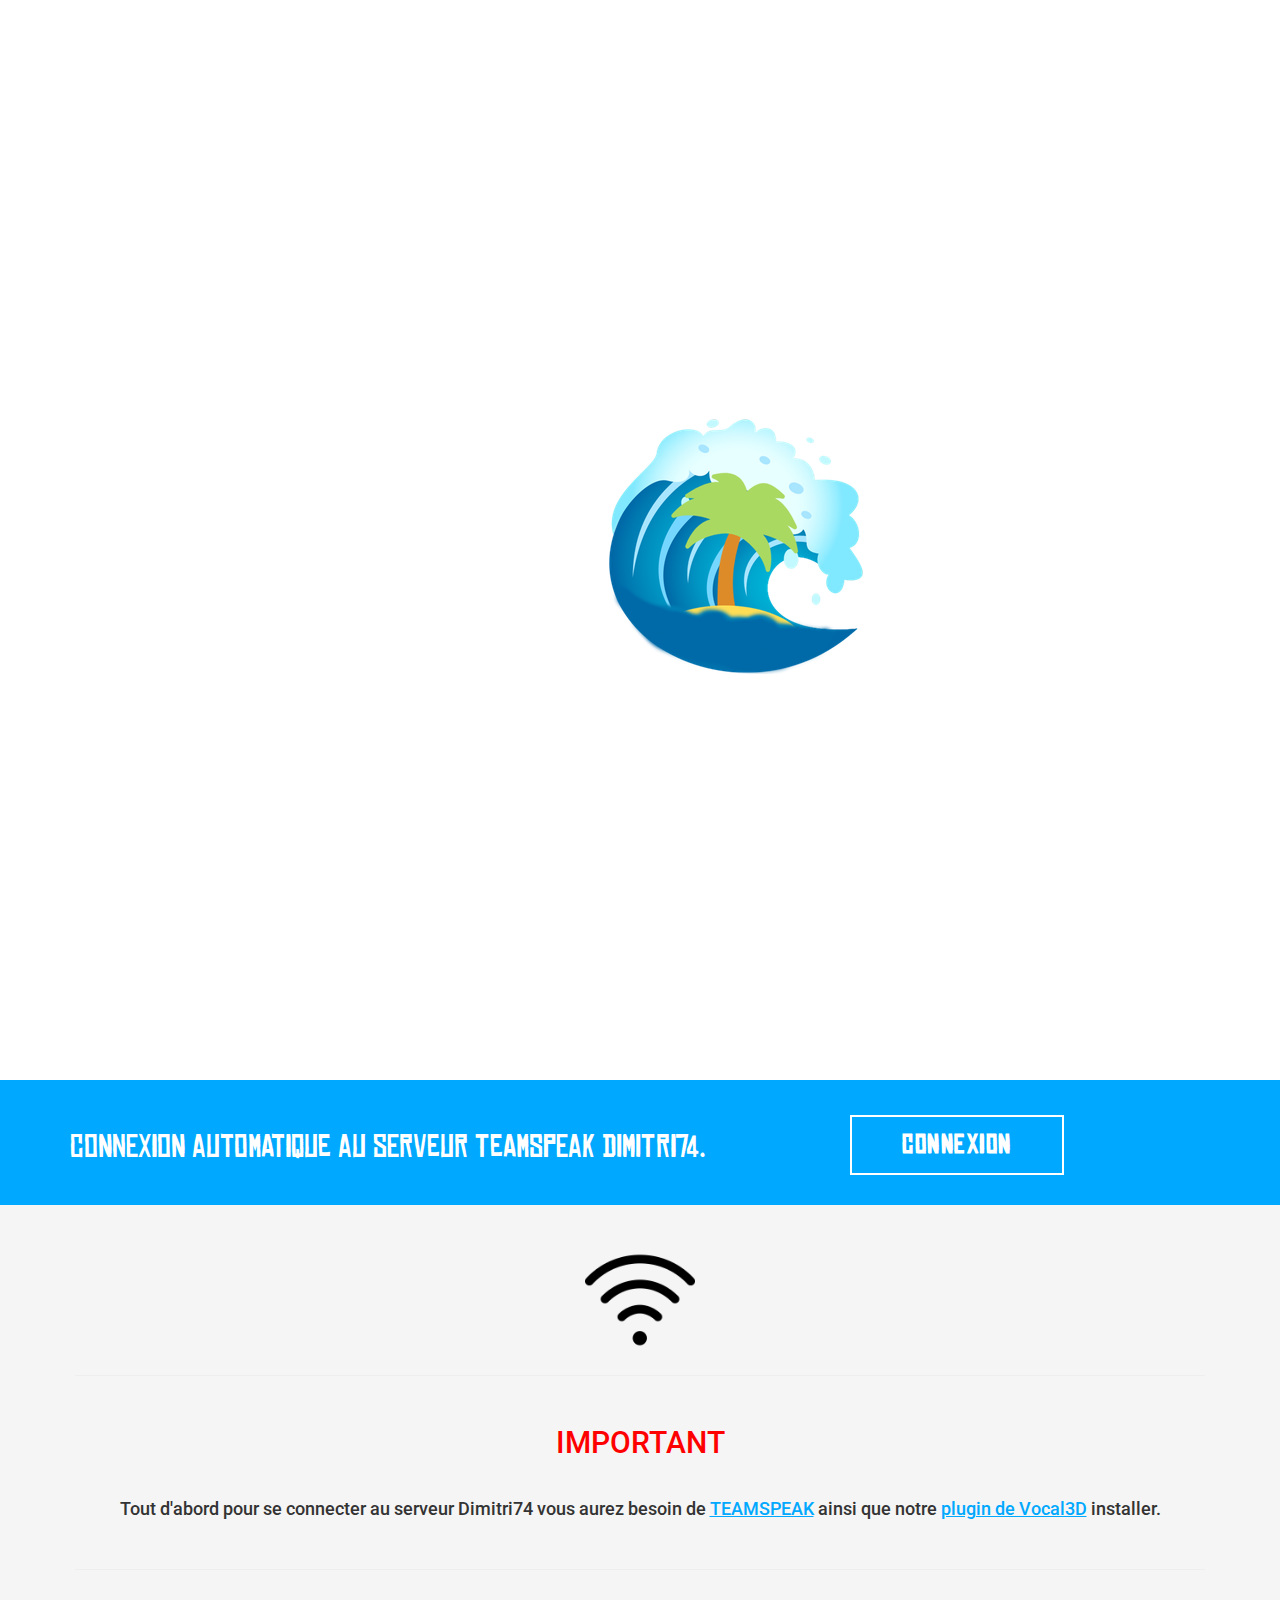
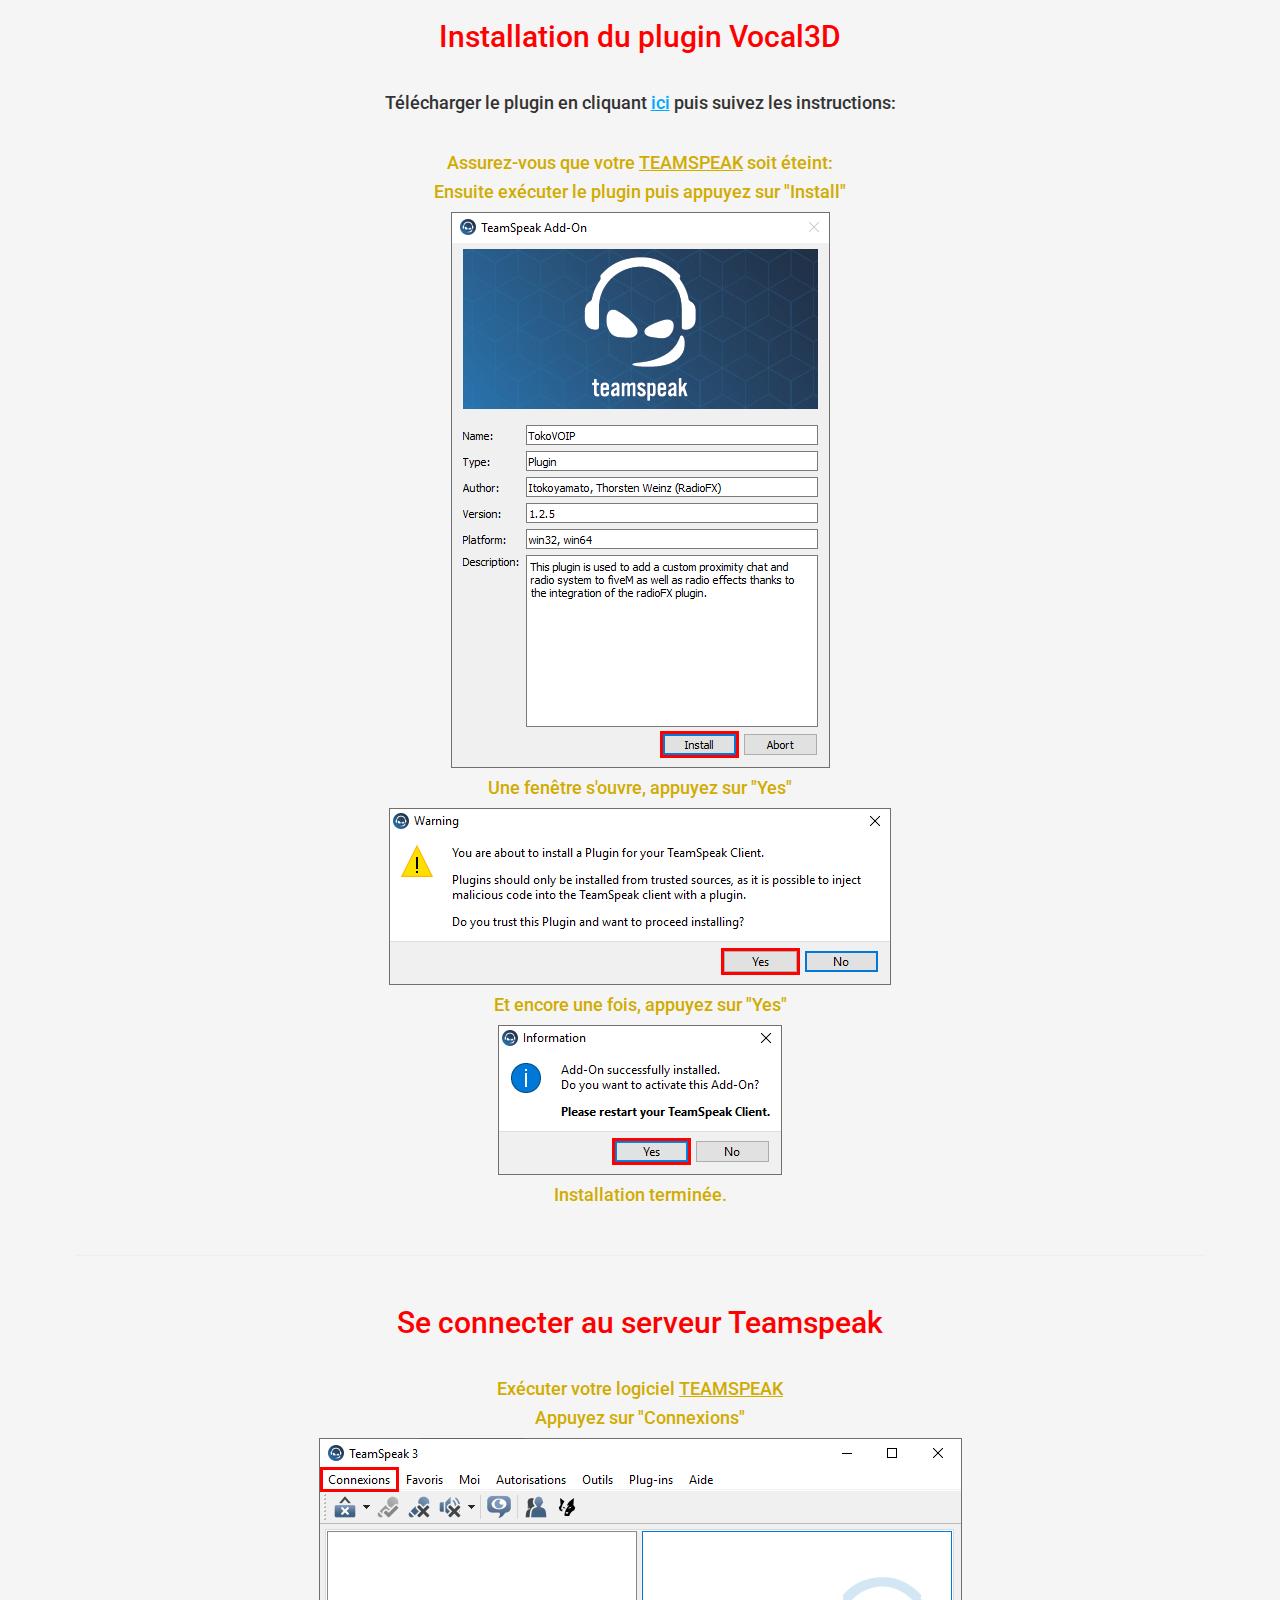
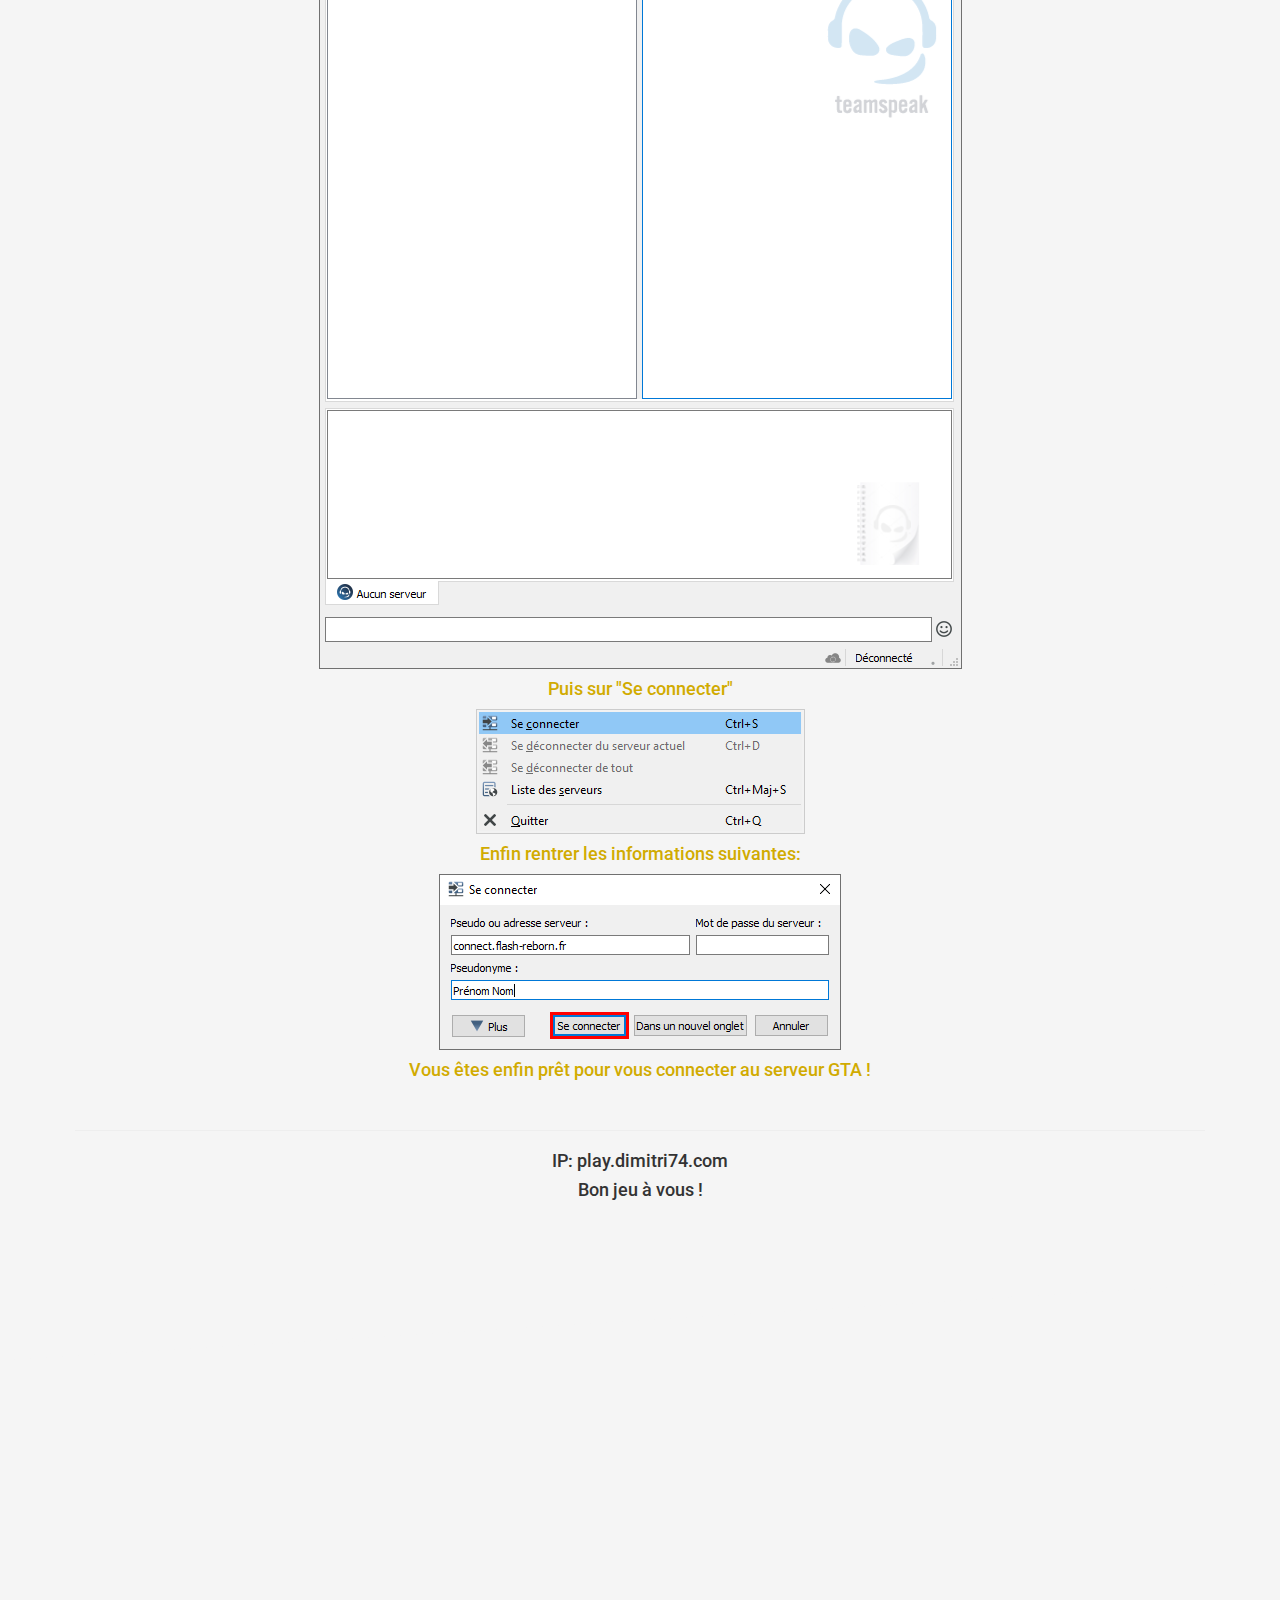
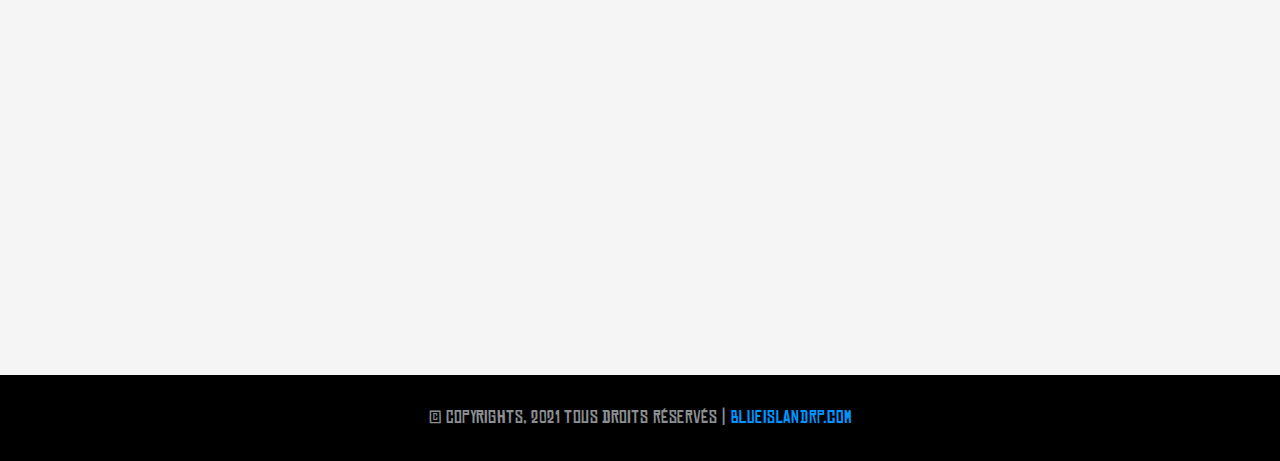
==== connect/index.html @ d9ea9518 "Add files via upload" ====
<!DOCTYPE html>
<html lang="fr">

<head>
	<title>Blueisland - Connect</title>
  	<meta name="description" content="Site officiel Dimitri74" />
  	<meta name="author" content="Dimitri74" />
 	<link rel="icon" type="image/png" href="../img/favicon.ico"/>
	<link rel="stylesheet" type="text/css" href="css/bootstrap.css">
	<link rel="stylesheet" type="text/css" href="css/animate.css">
	<link rel="stylesheet" type="text/css" href="css/main.css">
	<link rel="stylesheet" href="https://use.fontawesome.com/releases/v5.5.0/css/all.css" integrity="sha384-B4dIYHKNBt8Bc12p+WXckhzcICo0wtJAoU8YZTY5qE0Id1GSseTk6S+L3BlXeVIU" crossorigin="anonymous">

</head>
<body>
	<div class="preloader">
		<img src="img/loader.png" alt="Preloader image">
	</div>

  <nav id="accueil" class="navbar">
    <div class="container">
      <div class="navbar-header">
        <a class="navbar-brand" href="#"><img src="img/logo.png" alt=""></a>
      </div>
      <div class="collapse navbar-collapse" id="bs-example-navbar-collapse-1">
        <ul class="nav navbar-nav navbar-right main-nav">
		  <li><a class="btn" href="./test/">Accueil</a></li>
		  <li><a class="btn" href="./test/whitelist/">Nous rejoindre</a></li>
		  <li><a class="btn active" href="./test/connect/">Se Connecter</a></li>
		  <!-- <li><a class="btn btn-blue" href="http://wiki.fr/">Wiki</a></li> -->
          <li><a class="btn" href="https://discord.gg/dTUvJNuKrG">Discord</a></li>
        </ul>
      </div>
    </div>
  </nav>

	<header>
		<div class="container"></div>
	</header>

	<section class="section-cta">
		<div class="container">
			<div class="row">
				<div class="col-md-8">
					<h2>Connexion automatique au serveur TeamSpeak Dimitri74.</h2>
				</div>
				<div class="col-md-4">
					<a href="https://servers.fivem.net/servers/detail/jbz3op" class="button-cta">CONNEXION</a>
				</div>
			</div>
		</div>
	</section>
	
	<section class="section section-padded">
		<div class="container">
			<div class="row text-center title">
					<img class="key-logo" src="img/key-connect.png" alt="">
					<hr>
					<br />
					<h5 style="color:rgb(255,0,0); font-size:30px;">IMPORTANT</h5>
					<br />
					<h5>Tout d'abord pour se connecter au serveur Dimitri74 vous aurez besoin de <a style="color:#00a8ff;" href="https://www.teamspeak.com/en/downloads/"><u>TEAMSPEAK</u></a> ainsi que notre <a style="color:#00a8ff;" href="https://www.flash-reborn.fr/connect/dl/Flash Reborn - VOIP.ts3_plugin"><u>plugin de Vocal3D</u></a> installer.</h5>
					<br />
					<hr>
					<br />
					<h5 style="color:rgb(255,0,0); font-size:30px;">Installation du plugin Vocal3D</h5>
					<br />
					<h5>T&#233;l&#233;charger le plugin en cliquant <a style="color:#00a8ff;" href="https://www.flash-reborn.fr/connect/dl/Flash Reborn - VOIP.ts3_plugin"><u>ici</u></a> puis suivez les instructions:</h5>
					<br />
					<h5 style="color:hsl(49, 100%, 41%);">Assurez-vous que votre <u>TEAMSPEAK</u> soit &#233;teint:</h5>
					<h5 style="color:hsl(49, 100%, 41%);">Ensuite ex&#233;cuter le plugin puis appuyez sur "Install"</h5>
					<image src="img/ts/1.png"></image>
					<h5 style="color:hsl(49, 100%, 41%);">Une fen&#234;tre s'ouvre, appuyez sur "Yes"</h5>
					<image src="img/ts/2.png"></image>
					<h5 style="color:hsl(49, 100%, 41%);">Et encore une fois, appuyez sur "Yes"</h5>
					<image src="img/ts/3.png"></image>
					<h5 style="color:hsl(49, 100%, 41%);">Installation termin&#233;e.</h5>
					<br />
					<hr>
					<br />
					<h5 style="color:rgb(255,0,0); font-size:30px;">Se connecter au serveur Teamspeak</h5>
					<br />
					<h5 style="color:hsl(49, 100%, 41%);">Ex&#233;cuter votre logiciel <u>TEAMSPEAK</u></h5>
					<h5 style="color:hsl(49, 100%, 41%);">Appuyez sur "Connexions"</h5>
					<image src="img/ts/4.png"></image>
					<h5 style="color:hsl(49, 100%, 41%);">Puis sur "Se connecter"</h5>
					<image src="img/ts/5.png"></image>
					<h5 style="color:hsl(49, 100%, 41%);">Enfin rentrer les informations suivantes:</h5>
					<image src="img/ts/6.png"></image>
					<h5 style="color:hsl(49, 100%, 41%);">Vous &#234;tes enfin pr&#234;t pour vous connecter au serveur GTA !</h5>
					<br />
					<hr>
					<h5>IP: play.dimitri74.com</h5>
					<h5>Bon jeu &agrave; vous !</h5>
			</div>
		</div>
		<div class="cut cut-bottom"></div>
	</section>
	
	<section class="section section-padded2 discord-bg">
		<div class="container">
			<div class="row">
				<div class="discord text-center">
					<iframe src="https://discordapp.com/widget?id=686911343676096514&theme=dark" width="350" height="500" allowtransparency="true" frameborder="0"></iframe>
				</div>
			</div>
		</div>
	</section>
	<footer id="footer">
    <div class="container">
      <div class="row">
        <div class="col-md-12">
          <div class="footer-text">
            <p>&copy; Copyrights, 2021 Tous droits r&eacute;serv&eacute;s | <a style="color: #0094FF" href="" >blueislandrp.com</a></p>
          </div>
        </div>
      </div>
    </div>
  </footer>

	<div class="mobile-nav">
		<ul>
		</ul>
		<a href="#" class="close-link"><i class="arrow_up"></i></a>
	</div>

	<script src="https://code.jquery.com/jquery-1.12.4.js"></script>  
	<script src="js/owl.carousel.min.js"></script>
	<script src="js/main.js"></script>
</body>

</html>
---- connect/css/main.css ----
@import url(http://fonts.googleapis.com/css?family=Roboto:300,400,500,700);

@font-face {
	font-family: "Chineserocks";
	src: url('../font/chineserocks.ttf');
}

body {
	font-family: 'Roboto', 'Helvetica Neue', 'Segoe UI', Helvetica, Arial, sans-serif;
	font-size: 14px;
	overflow-x: hidden;
	color: #2a3237;
	-webkit-font-smoothing: antialiased;
	-moz-osx-font-smoothing: grayscale;
}

.parallax {
	position: absolute;
	overflow: hidden;
	width: 100%;
	-webkit-transform: translateZ(0);
	-ms-transform: translateZ(0);
	transform: translateZ(0);
}

.parallax img {
	width: 100%;
	height: 100%;
}
/* Preloader */

.preloader {
	position: fixed;
	z-index: 9999;
	width: 100%;
	height: 100%;
	background-color: white;
}

.preloader img {
	position: absolute;
	top: calc(50% - 32px);
	left: calc(50% - 32px);
}

.preloader div {
	display: none;
	/* Preload the Second Pricing Image */
	background: url(../img/pricing2.jpg) no-repeat 9999px 9999px;
	background-position: 9999px 9999px;
}

/* Typography */

p {
	font-size: 18px;
	line-height: 1.5;
	color: #8a8e91;
}

h1,
h2,
h3,
h4,
h5,
h6 {
	font-family: 'Roboto', 'Avenir Next', 'Helvetica Neue', 'Segoe UI', Helvetica, Arial, sans-serif;
	position: relative;
	margin: 10px 0;
}

h1 {
	font-size: 60px;
}

h2 {
	font-size: 48px;
}

h3 {
	font-size: 30px;
}

h4 {
	font-size: 24px;
}

h5 {
	font-size: 18px;
}

h6 {
	font-size: 16px;
}

ul.white-list {
	padding: 0;
	list-style-type: none;
}

ul.white-list li {
	font-size: 18px;
	margin: 10px 0;
	color: #fff;
}

ul.white-list li:before {
	content: ' ';
	position: relative;
	top: -3px;
	display: inline-block;
	width: 6px;
	height: 6px;
	margin-right: 15px;
	background: white;
}

header {
	position: relative;
	width: 100%;
	height: 100%;
	min-height: 1080px;
	color: white;
	background: rgba(28, 36, 65, 0.93);
	background: url('../img/header.jpg');
	background-size: cover;
	background-position: center top;
	background-repeat: no-repeat;
	-moz-background-size: cover;
	-o-background-size: cover;
	-webkit-background-size: cover;
}

header .table {
	display: table;
	height: 100%;
}

header .container {
	height: 100%;
}

header .header-text {
	display: table-cell;
	text-align: center;
	vertical-align: middle;
	color: white;
}

header .typed {
	display: inline-block;
	margin: 0;
}

header .typed-cursor {
	font-size: 60px;
	display: inline-block;
	margin: 0 10px;
	color: #00a8ff;
	-webkit-animation-name: flash;
	animation-name: flash;
	-webkit-animation-duration: 1s;
	animation-duration: 1s;
	-webkit-animation-iteration-count: infinite;
	animation-iteration-count: infinite;
}

a {
	text-decoration: none;
	color: #00a8ff;
	-webkit-transition: all 0.3s ease;
	transition: all 0.3s ease;
}
/* Navigation Bar ( Navbar ) */

nav.navbar-fixed-top {
	z-index: 9499;
	top: 0;
	height: 70px;
	padding: 25px 0;
	background:rgba(0, 0, 0, 0.98);
	box-shadow: -0px 5px 5px #000;
}

nav.navbar-fixed-top .navbar-nav > li > a:not(.btn) {
	color: #fff;
}

.icon-bar {
	background: #bbb;
}
/* Buttons */

.btn {
	font-family: "Chineserocks";
	font-size: 22px;
	display: inline-block;
	color: #848484;
	border:none;
	background: transparent;
	-webkit-transition: all 0.3s ease;
	transition: all 0.3s ease;
}

.btn:hover,
.btn:focus {
	color: #fff;
}

.btn.btn-blue {
	color: #fff;
	border-color: #262626;
	background: transparent;
}

.btn.btn-blue:active {
	color: white;
	background: #0094FF;
}

/* Blink Cursor */

.blink {
	position: relative;
	top: 4px;
	display: inline-block;
	width: 4px;
	height: 50px;
	height: 5vh;
	margin: 0 10px;
}

.navbar {
	top: 50px;
}

.container {
	position: relative;
	z-index: 1;
}
/* Sections */
section {
	position: relative;
}

.section {
	padding: 40px 0;
	background: #f5f5f5;
}

.section-padded {
	padding: 40px 0 70px;
}

.section-padded2 {
	padding: 40px 0 10px;
}

.cut-top {
	content: ' ';
	position: absolute;
	z-index: 1;
	top: -80px;
	left: 0;
	width: 0;
	height: 0;
	border-top: 80px solid transparent;
	border-right: 30px solid #f5f5f5;
}

.cut-bottom {
	content: ' ';
	position: absolute;
	z-index: 1;
	bottom: -80px;
	left: 0;
	width: 0;
	height: 0;
	border-bottom: 80px solid transparent;
	border-left: 30px solid #f5f5f5;
}

.intro-tables {
	top: -130px;
	position: relative;
}

.intro-table {
	-webkit-background-size: cover;
	background-size: cover;
	background-repeat: repeat;
	background-position: 0% 0%;
}

.intro-table-first {
	background-image: url('../img/table-1.jpg');
}

.intro-table-hover {
	-webkit-transition: background-image 0.3s ease, background-position 0.3s;
	transition: background-image 0.3s ease, background-position 0.3s;
	background-image: url('../img/table-2.jpg');
}

.intro-table-hover h4 {
	-webkit-transform: translateY(170px);
	transform: translateY(170px);
	-webkit-transition: -webkit-transform 0.3s;
	transition: transform 0.3s;
}

.intro-table-hover:hover {
	background-image: url('../img/table-2-hover.jpg');
	background-position: 50% 50%;
}

.intro-table-third {
	background-image: url('../img/table-3.jpg');
}

.intro-table-hover .expand {
	margin: 30px;
	margin-top: 120px;
	opacity: 0;
	-webkit-transition: -webkit-transform 0.3s, opacity 0.3s;
	transition: transform 0.3s ease, opacity 0.3s;
	-webkit-transform: scale(0.6);
	-ms-transform: scale(0.6);
	transform: scale(0.6);
}

.intro-table-hover:hover h4 {
	-webkit-transform: translateY(0);
	transform: translateY(0);
}

.intro-table-hover:hover .expand {
	opacity: 1;
	-webkit-transform: scale(1);
	-ms-transform: scale(1);
	transform: scale(1);
}

.intro-table-hover .hide-hover {
	-webkit-transition: opacity 0.3s ease;
	transition: opacity 0.3s ease;
}

.intro-table-hover:hover .hide-hover {
	opacity: 0;
}

.intro-tables .intro-table {
	position: relative;
	width: 100%;
	height: 300px;
	margin: 20px 0;
}

.intro-tables .intro-table .heading {
	margin: 0;
	padding: 30px;
}

.intro-tables .intro-table .small-heading {
	margin: 0;
	padding: 0 30px;
}

.intro-tables .intro-table .bottom {
	position: absolute;
	bottom: 0;
}

.intro-tables .intro-table .owl-schedule .schedule-row {
	padding: 10px 30px;
	color: white;
	transition: all 0.3s ease;
}

.owl-schedule .schedule-row:not(:last-child) {
	border-bottom: 1px solid rgba(255, 255, 255, 0.4);
}

.owl-testimonials .author {
	margin-top: 50px;
}

.ripple-effect {
	position: absolute;
	width: 50px;
	height: 50px;
	border-radius: 50%;
	background: white;
	-webkit-animation: ripple-animation 2s;
	animation: ripple-animation 2s;
}

@-webkit-keyframes ripple-animation {
	from {
		opacity: 0.2;
		-webkit-transform: scale(1);
		transform: scale(1);
	}
	to {
		opacity: 0;
		-webkit-transform: scale(100);
		transform: scale(100);
	}
}

@keyframes ripple-animation {
	from {
		opacity: 0.2;
		-webkit-transform: scale(1);
		transform: scale(1);
	}
	to {
		opacity: 0;
		-webkit-transform: scale(100);
		transform: scale(100);
	}
}

.services {
	margin: 40px 0;
}

.service {
	width: 100%;
	height: 320px;
	margin: 80px 0;
	text-align: center;
	border: 1px solid #ddd;
	-webkit-transition: all 0.3s ease;
	transition: all 0.3s ease;
}

.service .icon-holder {
	position: relative;
	top: 100px;
	display: inline-block;
	margin-bottom: 40px;
	padding: 10px;
	background: white;
	-webkit-transition: all 0.3s ease;
	transition: all 0.3s ease;
}

.service .heading {
	position: relative;
	top: 80px;
	-webkit-transition: all 600ms cubic-bezier(0.68, -0.55, 0.265, 1.55);
	transition: all 600ms cubic-bezier(0.68, -0.55, 0.265, 1.55);
}

.service .icon-holder > img.icon {
	width: 40px;
}

.service:hover {
	border-color: #00a8ff;
}

.service:hover .icon-holder {
	top: -30px;
}

.service:hover .heading {
	top: -30px;
}

.service .description {
	width: 80%;
	margin: 0 auto;
	opacity: 0;
	-webkit-transition: all 600ms cubic-bezier(0.68, -0.55, 0.265, 1.55);
	transition: all 600ms cubic-bezier(0.68, -0.55, 0.265, 1.55);
	-webkit-transform: scale(0);
	-ms-transform: scale(0);
	transform: scale(0);
}

.service:hover .description {
	opacity: 1;
	-webkit-transform: scale(1);
	-ms-transform: scale(1);
	transform: scale(1);
}

.team {
	margin: 80px 0;
	padding-bottom: 60px;
	background: white;
	box-shadow: 0 2px 3px rgba(0, 0, 0, 0.07);
}

.team .cover .overlay {
	height: 250px;
	padding-top: 60px;
	opacity: 0;
	background: rgba(0, 168, 255, 0.9);
	-webkit-transition: opacity 0.45s ease;
	transition: opacity 0.45s ease;
}

.team:hover .cover .overlay {
	opacity: 1;
}

.team .avatar {
	position: relative;
	z-index: 2;
	margin-top: -60px;
	border-radius: 50%;
}

.team .title {
	margin: 50px 0;
}
/* Pricing */

#pricing {
	background: #00a8ff url('../img/pricing1.jpg') no-repeat center center;
	-webkit-background-size: cover;
	background-size: cover;
	-webkit-transition: background-image 0.6s linear 0.3s;
	transition: background-image 0.6s linear 0.3s;
}

.owl-pricing img {
	width: 100%;
}

.owl-pricing,
.pricings {
	margin-top: 100px;
	margin-bottom: 100px;
}

.pricing {
	position: relative;
	width: 100%;
}

.pricings .pricing .box-main,
.pricings .pricing .box-second {
	position: relative;
	left: 25%;
	display: inline-block;
	width: 50%;
	height: 300px;
	padding: 50px 40px;
	background: #bbb;
	-webkit-transition: -webkit-transform 0.3s, background-image 0.3s, opacity 0.3s;
	transition: transform 0.3s, background-image 0.3s, opacity 0.3s;
	-webkit-backface-visibility: hidden;
	backface-visibility: hidden;
}

.pricings .pricing .box-main {
	z-index: 10;
	padding-top: 40px;
}

.pricings .pricing .box-main:not(.active) {
	cursor: pointer;
}

.pricings .pricing .box-main .info-icon {
	font-size: 14px;
	position: absolute;
	top: 20px;
	right: 20px;
	pointer-events: none;
	opacity: 0;
	color: #fff;
	-webkit-transition: opacity 0.3s;
	transition: opacity 0.3s;
}

.pricings .pricing .box-main:not(.active) .info-icon {
	opacity: 1;
	-webkit-transition-delay: 0.2s;
	transition-delay: 0.2s;
}

.pricings .pricing .box-main:not(.active):hover {
	background: #afafaf;
}

.pricings .pricing .box-main.active {
	background: #00a8ff;
	-webkit-transform: translateX(-99%);
	-ms-transform: translateX(-99%);
	transform: translateX(-99%);
}

.pricings .pricing .box-second {
	position: absolute;
	top: 0;
	right: 0% !important;
	left: auto;
	opacity: 0;
	background: #afafaf;
}

.pricings .pricing .box-second.active {
	opacity: 1;
	background: #00a8ff;
}

.pricings .pricing.active .box-main,
.pricings .pricing .box-second {
	background: #00a8ff;
}

.pricings .pricing .box-main a.btn {
	margin-top: 50px;
}

.owl-twitter i.icon {
	font-size: 36px;
	margin-bottom: 60px;
	color: white;
}
/*--------------------*/
/* FOOTER */
/*--------------------*/


#footer {
	background-color: #000;
	color:#848484;
	display: inline;
	float: left;
	padding: 15px 0;
	width: 100%;
}

.footer-text{
	display: inline;
	float: left;
	padding: 10px 0;
	width: 100%;
	text-align: center;
}



.footer-text p{
	font-family:"Chineserocks";
	padding: 5px;
	margin-bottom: 0;
	font-size: 17px;
	font-style: normal;
	font-weight: lighter;
}


.footer-text p a{
	color: #00D0FF;
	text-decoration: none;
}
/* Form Control */

.form-control {
	font-size: 18px;
	position: relative;
	left: 0;
	height: auto;
	padding: 20px 30px;
	border: 1px;
	border-radius: 0;
	box-shadow: 0;
}

.form-control.form-white {
	color: #fff;
	border: 2px solid white;
	background: transparent;
	-webkit-transition: background-color 0.3s;
	transition: background-color 0.3s;
}

.form-control.form-white::-webkit-input-placeholder {
	/* WebKit browsers */
	color: #fff;
}

.form-control.form-white:-moz-placeholder {
	opacity: 1;
	/* Mozilla Firefox 4 to 18 */
	color: #fff;
}

.form-control.form-white::-moz-placeholder {
	opacity: 1;
	/* Mozilla Firefox 19+ */
	color: #fff;
}

.form-control.form-white:-ms-input-placeholder {
	/* Internet Explorer 10+ */
	color: #fff;
}

.form-control.form-white:focus {
	background: rgba(255,255,255,0.2);
}

/* Popup */
.modal {
	padding: 0 25px !important;
}

.modal-dialog {
	width: 100%;
	max-width: 560px;
	margin: 0 auto;
}

.modal-popup {
	position: relative;
	padding: 45px 30px;
	text-align: center;
	background: url('../img/popup.jpg');
	box-shadow: none;
	border-radius: 2px;
}

.modal-popup a.close-link {
	font-size: 22px;
	position: absolute;
	top: 20px;
	right: 30px;
	color: #fff;
}

.popup-form {
	width: 90%;
	max-width: 375px;
	margin: 60px auto;
}

.popup-form .form-control {
	margin: 20px 0;
}

.popup-form .form-control.dropdown {
	text-align: left;
}

.popup-form .form-control.dropdown:after {
	content: '\f0d7';
	font-family: 'FontAwesome';
	display: inline-block;
	float: right;
	color: white;
}

.popup-form .dropdown .dropdown-menu {
	top: 65px;
	width: 100%;
	padding: 0;
	border: 2px solid white;
	border-top: 0;
	border-radius: 0;
	background: white;
	box-shadow: none;
}

.popup-form .dropdown .dropdown-menu li {
	font-size: 16px;
	width: 100%;
	background: transparent;
}

.popup-form .dropdown .dropdown-menu li a {
	width: 100%;
	padding: 15px 30px;
	color: #00a8ff;
}

.popup-form .dropdown .dropdown-menu li:hover a {
	color: #fff;
	background: #00a8ff;
}

/* Checkbox */

.checkbox-holder {
	white-space: nowrap;
}

.checkbox {
	position: relative;
	display: block;
}

.checkbox {
	position: relative;
}

.checkbox label:before {
	content: '';
	position: absolute;
	top: 0;
	left: 0;
	width: 20px;
	height: 20px;
	cursor: pointer;
	border: 2px solid white;
	background: transparent;
	-webkit-transition: background-color 0.3s;
	transition: background-color 0.3s;
}

.checkbox input[type=checkbox]:focus + label:before {
	background: rgba(255,255,255,0.2);
}

.checkbox label:after {
	content: '';
	position: absolute;
	top: 6px;
	left: 6px;
	width: 8px;
	height: 8px;
	opacity: 0;
	background: white;
	-webkit-transition: all 0.3s ease;
	transition: all 0.3s ease;
}

.checkbox input[type=checkbox] {
	opacity: 0;
	position: absolute;
	width: 0;
	height: 0;
}

.checkbox input[type=checkbox]:checked + label:after {
	opacity: 1;
}

.checkbox-holder span {
	position: relative;
	display: inline-block;
	margin: 0 0 0 10px;
	white-space: normal;
	color: #fff;
}

.btn.btn-submit {
	width: 100%;
	margin-top: 30px;
	color: #00a8ff;
	border: 2px solid #fff;
	background: #fff;
}

.btn.btn-submit:focus {
	font-weight: bold;
}

.btn.btn-submit:hover {
	color: #00a8ff;
	background: #fff;
}

/* Mobile Nav */
.mobile-nav {
	position: fixed;
	z-index: 9999;
	top: 0;
	left: 0;
	display: table;
	width: 100%;
	height: 100%;
	text-align: center;
	opacity: 0;
	background: rgba(255, 255, 255, 0.98);
	-webkit-transition: all 600ms cubic-bezier(0.68, -0.55, 0.265, 1.55);
	transition: all 600ms cubic-bezier(0.68, -0.55, 0.265, 1.55);
	-webkit-transform: scale(0);
	-ms-transform: scale(0);
	transform: scale(0);
}

.mobile-nav.active {
	opacity: 1;
	-webkit-transform: scale(1);
	-ms-transform: scale(1);
	transform: scale(1);
}

.mobile-nav ul {
	display: table-cell;
	padding: 0;
	list-style: none;
	vertical-align: middle;
}

.mobile-nav ul li {
	margin: 25px 0;
}

.mobile-nav ul li a:not(.btn) {
	color: #aaa;
}

.mobile-nav a.close-link {
	font-size: 24px;
	position: absolute;
	bottom: 0px;
	left: calc(50% - 10px);
	left: 0;
	width: 100%;
	padding: 15px 0;
	color: #fff;
	background: #00a8ff;
}

.row.title {
	padding: 0 20px;
}

.light {
	font-weight: 300;
}

.regular {
	font-weight: 400;
}

.bold {
	font-weight: bold;
}
/* Colors */

.white {
	color: white;
}

.light-white {
	color: rgba(255, 255, 255, 0.5);
}

.white-bg {
	background: white;
}

.gray-bg {
	background: #f7f7f7;
}

.blue {
	color: #00a8ff;
}

.discord-bg {
	background-image:url('../img/discord-bg.jpg');
	background-attachment:fixed;
}

.muted {
	color: #989da0;
}

.margin-top {
	margin-top: 150px;
}

@media(max-width:992px) {
	h1 {
		font-size: 36px;
	}
	h2 {
		font-size: 28px;
	}
	h3 {
		font-size: 24px;
	}
	h4 {
		font-size: 20px;
	}
	h5 {
		font-size: 16px;
	}
	h6 {
		font-size: 12px;
	}
	.section {
		padding: 30px 0;
	}
}

/* Media Queries */

@media(max-width:991px) {
	.text-center-mobile {
		text-align: center !important;
	}
}

@media(max-width: 768px) {
	.pricing {
		margin-bottom: 30px;
	}
	.pricings .pricing .info-icon {
		display: none;
	}
	.pricings .pricing .box-main,
	.pricings .pricing .box-second {
		left: 0;
		width: 100%;
		padding: 50px 50px 0;
		text-align: left;
		background: #00a8ff;
	}
	.pricings .pricing .box-main.active {
		background: #00a8ff;
		-webkit-transform: translateX(0%);
		-ms-transform: translateX(0%);
		transform: translateX(0%);
	}
	.pricings .pricing .box-second {
		position: relative;
		opacity: 1;
	}
	.popup-form {
		width: 100%;
		margin: 60px auto;
	}
	.modal {
		padding: 0 10px !important;
	}
	.popup-form .form-control:not(.dropdown):focus {
		position: relative;
		padding-right: 30px;
		padding-left: 30px;
	}
}

@media(max-width: 400px) {
	header .typed-cursor {
		display: none;
	}
	.pricings .pricing .box-second {
		padding-top: 0;
	}
}



/*--------------------
4.1. CTA sectoin
--------------------*/

.section-cta {
	height: 125px;
	width: 100%;
	padding: 50px 0;
	color: #fff;
	background-color: #00a8ff;
}

.section-cta h2 {
	font-family: "Chineserocks";
	color: #fff;
	font-size: 30px;
	font-weight: 300;
	margin: 0 0 20px;
}

.section-cta a {
	font-family: "Chineserocks";
	font-size:25px;
}

.button-cta {
	margin-top:-15px;
	border: 2px solid #fff;
	padding: 10px 50px;
	font-size: 16px;
	letter-spacing: 1.5px;
	text-transform: uppercase;
	font-weight: 800;
	color: #fff;
	display: inline-block;

	-webkit-transition: all .4s ease; /* Safari and Chrome */
	-moz-transition: all .5s ease; /* Firefox */
	-o-transition: all .5s ease; /* IE 9 */
	-ms-transition: all .5s ease; /* Opera */
	transition: all .5s ease;

}
.button-cta:hover {
	color: #000;
	background-color: #fff;	
	text-decoration: none;
}

.key-1-list {
	float:left;
	transform: translate(120%, 30%);
}

.key-2-list {
	float:right;
	transform: translate(-100%, 20%);
}

.key-F1 {
	background-image:url('../img/keys/F1.png');
	transform: translate(-50%, -50%);
	margin-top:90px;
	background-size: 70px 70px;
	width: 70px;
	height: 70px;
}

.key-F1 h5 {
	transform: translate(120%, 15%);
}


.key-F2 {
	background-image:url('../img/keys/F2.png');
	transform: translate(-50%, -50%);
	margin-top:10px;
	background-size: 70px 70px;
	width: 70px;
	height: 70px;
	transition: transform 1.0s;
}

.key-F2 h5 {
	transform: translate(120%, -5%);
}

.key-F3 {
	background-image:url('../img/keys/F3.png');
	transform: translate(-50%, -50%);
	margin-top:10px;
	background-size: 70px 70px;
	width: 70px;
	height: 70px;
}

.key-F3 h5 {
	transform: translate(120%, -5%);
}

.key-G {
	background-image:url('../img/keys/G.png');
	transform: translate(-50%, -50%);
	margin-top:116px;
	background-size: 70px 70px;
	width: 70px;
	height: 70px;
}

.key-G h5 {
	transform: translate(-120%, -3%);
}

.key-X {
	background-image:url('../img/keys/X.png');
	transform: translate(-50%, -50%);
	margin-top:10px;
	background-size: 70px 70px;
	width: 70px;
	height: 70px;
}

.key-X h5 {
	transform: translate(-120%, -3%);
}

.key-B {
	background-image:url('../img/keys/B.png');
	transform: translate(-50%, -50%);
	margin-top:10px;
	background-size: 70px 70px;
	width: 70px;
	height: 70px;
}

.key-B h5 {
	transform: translate(-120%, -3%);
}

.key-logo {
	width: 110px;
	height: 110px;
	transition: transform 1.0s;
}

.key-logo:hover {
	transform: rotateZ(360deg);
	transition: transform 1.0s;
}

.key-text-right {
	color:#000;
	font-family:"Chineserocks";
	font-size: 25px;
}

.key-text-left {
	transform: translate(-100%, -100%);
	color:#000;
	font-family:"Chineserocks";
	font-size: 25px;
}

.discord {
	margin-top:70px;
	margin-bottom:70px;
}

.active {
	color:#fff;
}
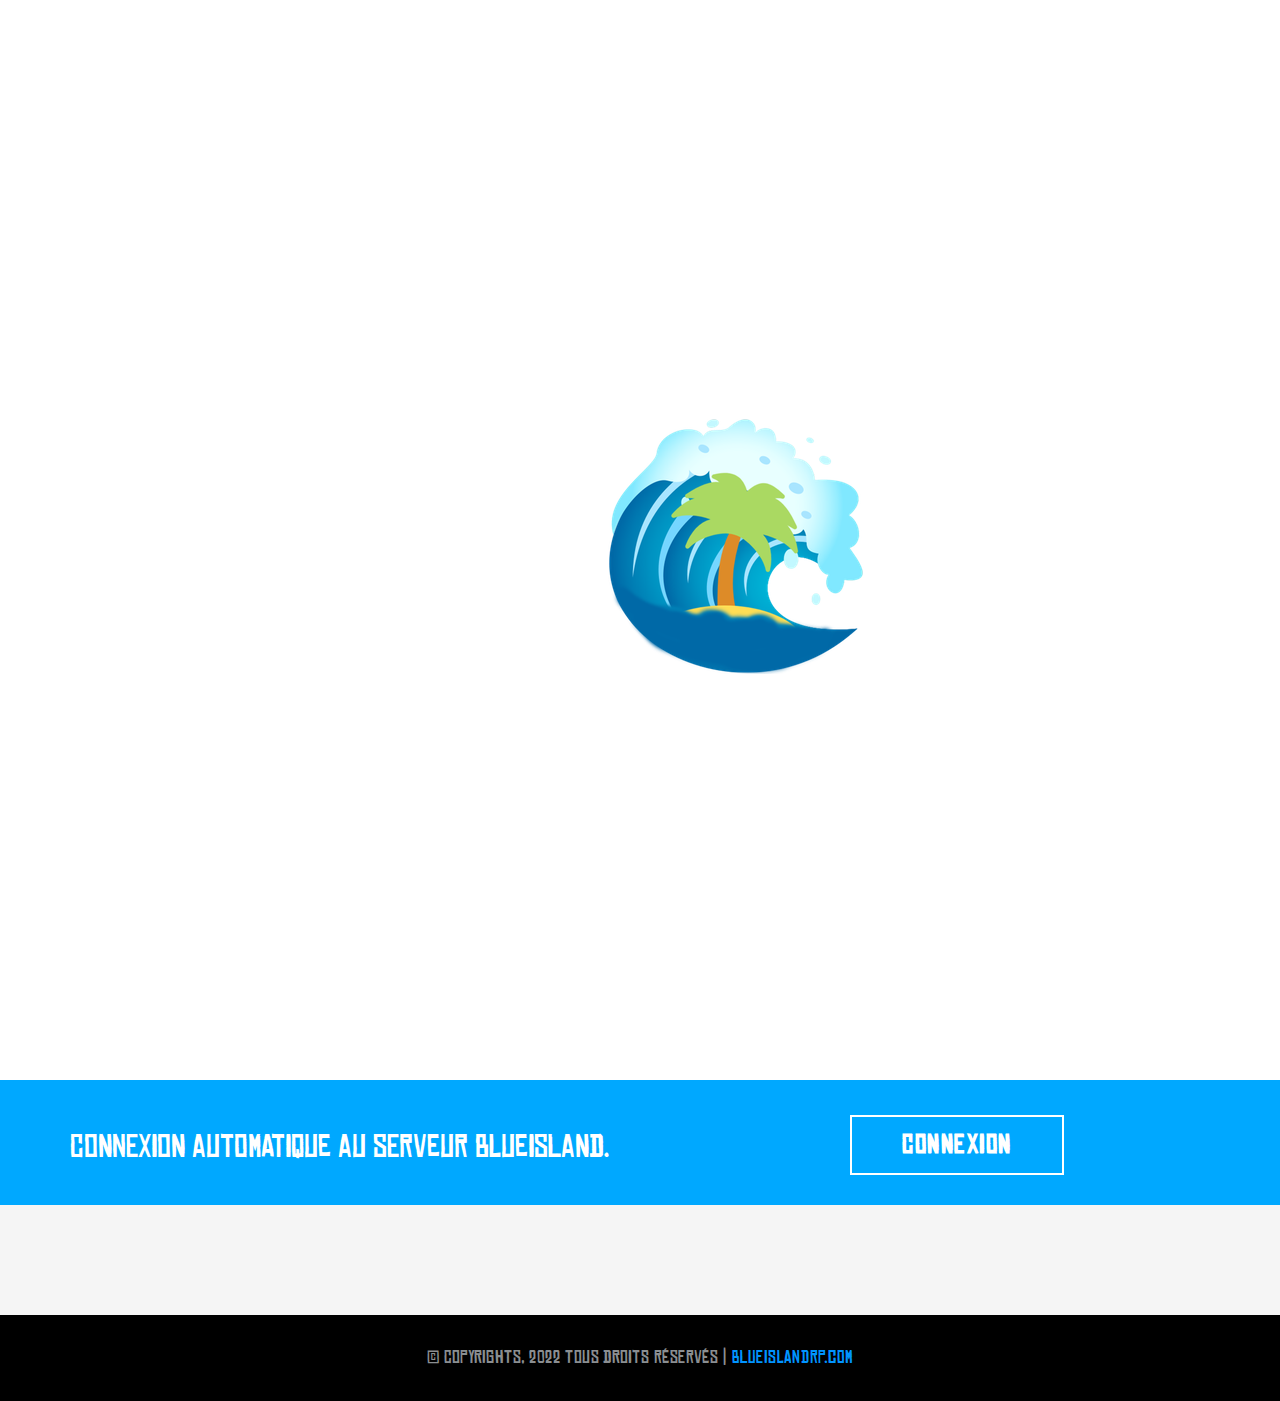
==== commit 6ca96317: "Add files via upload" ====
--- a/connect/index.html
+++ b/connect/index.html
@@ -3,8 +3,8 @@
 
 <head>
 	<title>Blueisland - Connect</title>
-  	<meta name="description" content="Site officiel Dimitri74" />
-  	<meta name="author" content="Dimitri74" />
+  	<meta name="description" content="Site officiel Blueisland" />
+  	<meta name="author" content="Blueisland" />
  	<link rel="icon" type="image/png" href="../img/favicon.ico"/>
 	<link rel="stylesheet" type="text/css" href="css/bootstrap.css">
 	<link rel="stylesheet" type="text/css" href="css/animate.css">
@@ -24,9 +24,9 @@
       </div>
       <div class="collapse navbar-collapse" id="bs-example-navbar-collapse-1">
         <ul class="nav navbar-nav navbar-right main-nav">
-		  <li><a class="btn" href="./test/">Accueil</a></li>
-		  <li><a class="btn" href="./test/whitelist/">Nous rejoindre</a></li>
-		  <li><a class="btn active" href="./test/connect/">Se Connecter</a></li>
+		  <li><a class="btn" href="../index.html">Accueil</a></li>
+		<!---- <li><a class="btn" href="../whitelist/index.html">Nous rejoindre</a></li>--->
+		  <li><a class="btn active" href="../connect/index.html">Se Connecter</a></li>
 		  <!-- <li><a class="btn btn-blue" href="http://wiki.fr/">Wiki</a></li> -->
           <li><a class="btn" href="https://discord.gg/dTUvJNuKrG">Discord</a></li>
         </ul>
@@ -42,7 +42,7 @@
 		<div class="container">
 			<div class="row">
 				<div class="col-md-8">
-					<h2>Connexion automatique au serveur TeamSpeak Dimitri74.</h2>
+					<h2>Connexion automatique au serveur Blueisland.</h2>
 				</div>
 				<div class="col-md-4">
 					<a href="https://servers.fivem.net/servers/detail/jbz3op" class="button-cta">CONNEXION</a>
@@ -53,65 +53,14 @@
 	
 	<section class="section section-padded">
 		<div class="container">
-			<div class="row text-center title">
-					<img class="key-logo" src="img/key-connect.png" alt="">
-					<hr>
-					<br />
-					<h5 style="color:rgb(255,0,0); font-size:30px;">IMPORTANT</h5>
-					<br />
-					<h5>Tout d'abord pour se connecter au serveur Dimitri74 vous aurez besoin de <a style="color:#00a8ff;" href="https://www.teamspeak.com/en/downloads/"><u>TEAMSPEAK</u></a> ainsi que notre <a style="color:#00a8ff;" href="https://www.flash-reborn.fr/connect/dl/Flash Reborn - VOIP.ts3_plugin"><u>plugin de Vocal3D</u></a> installer.</h5>
-					<br />
-					<hr>
-					<br />
-					<h5 style="color:rgb(255,0,0); font-size:30px;">Installation du plugin Vocal3D</h5>
-					<br />
-					<h5>T&#233;l&#233;charger le plugin en cliquant <a style="color:#00a8ff;" href="https://www.flash-reborn.fr/connect/dl/Flash Reborn - VOIP.ts3_plugin"><u>ici</u></a> puis suivez les instructions:</h5>
-					<br />
-					<h5 style="color:hsl(49, 100%, 41%);">Assurez-vous que votre <u>TEAMSPEAK</u> soit &#233;teint:</h5>
-					<h5 style="color:hsl(49, 100%, 41%);">Ensuite ex&#233;cuter le plugin puis appuyez sur "Install"</h5>
-					<image src="img/ts/1.png"></image>
-					<h5 style="color:hsl(49, 100%, 41%);">Une fen&#234;tre s'ouvre, appuyez sur "Yes"</h5>
-					<image src="img/ts/2.png"></image>
-					<h5 style="color:hsl(49, 100%, 41%);">Et encore une fois, appuyez sur "Yes"</h5>
-					<image src="img/ts/3.png"></image>
-					<h5 style="color:hsl(49, 100%, 41%);">Installation termin&#233;e.</h5>
-					<br />
-					<hr>
-					<br />
-					<h5 style="color:rgb(255,0,0); font-size:30px;">Se connecter au serveur Teamspeak</h5>
-					<br />
-					<h5 style="color:hsl(49, 100%, 41%);">Ex&#233;cuter votre logiciel <u>TEAMSPEAK</u></h5>
-					<h5 style="color:hsl(49, 100%, 41%);">Appuyez sur "Connexions"</h5>
-					<image src="img/ts/4.png"></image>
-					<h5 style="color:hsl(49, 100%, 41%);">Puis sur "Se connecter"</h5>
-					<image src="img/ts/5.png"></image>
-					<h5 style="color:hsl(49, 100%, 41%);">Enfin rentrer les informations suivantes:</h5>
-					<image src="img/ts/6.png"></image>
-					<h5 style="color:hsl(49, 100%, 41%);">Vous &#234;tes enfin pr&#234;t pour vous connecter au serveur GTA !</h5>
-					<br />
-					<hr>
-					<h5>IP: play.dimitri74.com</h5>
-					<h5>Bon jeu &agrave; vous !</h5>
-			</div>
-		</div>
-		<div class="cut cut-bottom"></div>
-	</section>
-	
-	<section class="section section-padded2 discord-bg">
-		<div class="container">
-			<div class="row">
-				<div class="discord text-center">
-					<iframe src="https://discordapp.com/widget?id=686911343676096514&theme=dark" width="350" height="500" allowtransparency="true" frameborder="0"></iframe>
-				</div>
-			</div>
-		</div>
+			
 	</section>
 	<footer id="footer">
     <div class="container">
       <div class="row">
         <div class="col-md-12">
           <div class="footer-text">
-            <p>&copy; Copyrights, 2021 Tous droits r&eacute;serv&eacute;s | <a style="color: #0094FF" href="" >blueislandrp.com</a></p>
+            <p>&copy; Copyrights, 2022 Tous droits r&eacute;serv&eacute;s | <a style="color: #0094FF" href="" >blueislandrp.com</a></p>
           </div>
         </div>
       </div>
